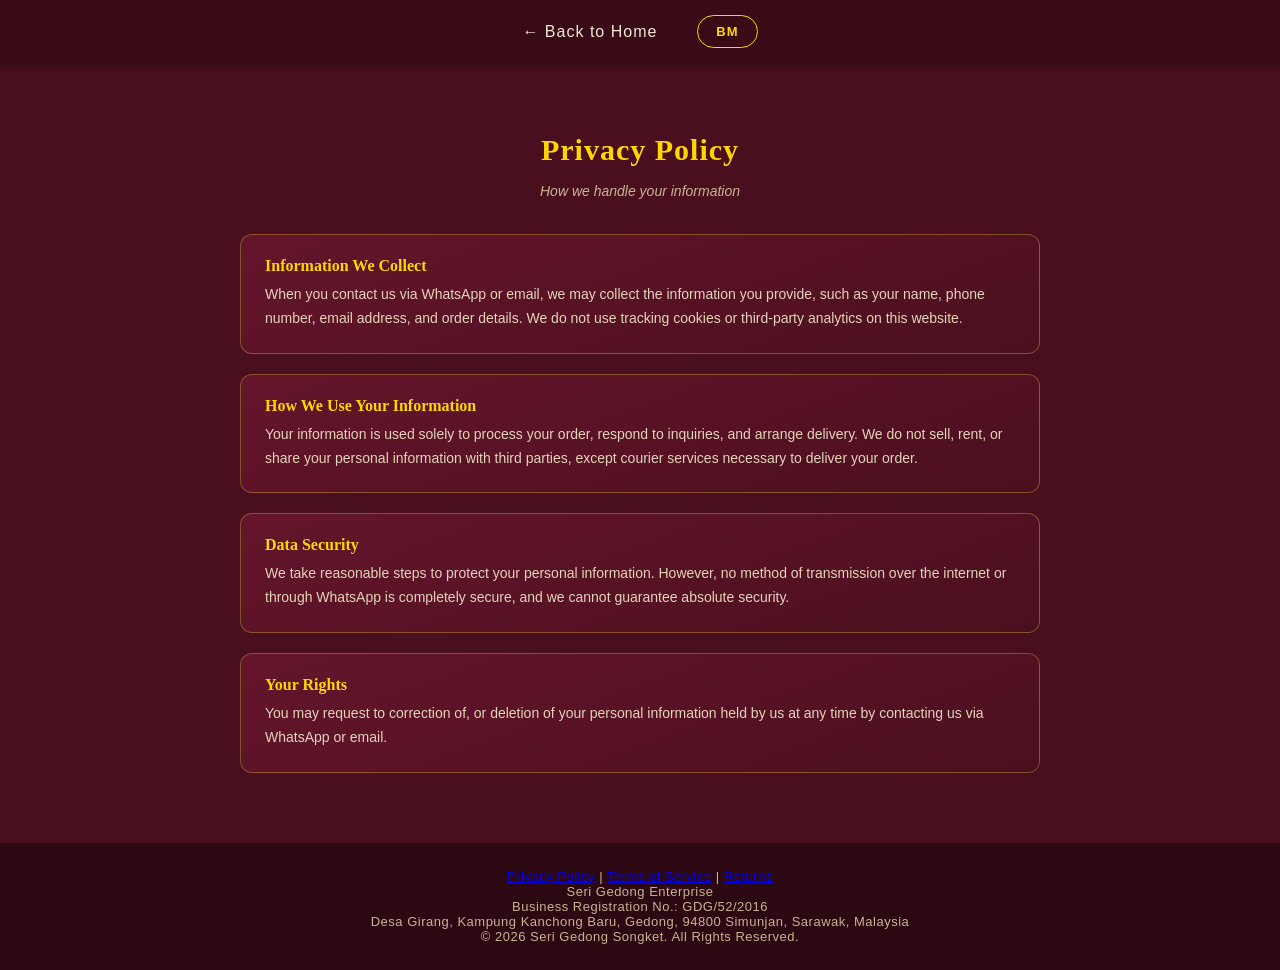
==== privacy-policy.html @ 2483d03c "Add files via upload" ====
<!DOCTYPE html>
<html lang="en">

<head>
    <meta charset="UTF-8">
    <meta name="viewport" content="width=device-width, initial-scale=1.0">
    <title>Privacy Policy - Seri Gedong Songket</title>

    <meta name="description" content="Privacy Policy for Seri Gedong Songket - how we collect, use, and protect your personal information.">

    <link rel="icon" type="image/jpeg" href="gallery/maskota logo.jpg">

    <link rel="stylesheet" href="style.css">
</head>

<body>

    <!-- Navigation -->
    <nav>
        <ul>
            <li><a href="index.html" data-en="&larr; Back to Home" data-ms="&larr; Kembali ke Laman Utama">&larr; Back to Home</a></li>
            <li class="lang-toggle">
                <button type="button" id="langToggleBtn">BM</button>
            </li>
        </ul>
    </nav>

    <!-- Privacy Policy -->
    <section id="privacy-policy">

        <h2 data-en="Privacy Policy" data-ms="Dasar Privasi">Privacy Policy</h2>
        <p class="section-hint" data-en="How we handle your information" data-ms="Cara kami mengendalikan maklumat anda">How we handle your information</p>

        <div class="policy-content">

            <div class="policy-item">
                <h3 data-en="Information We Collect" data-ms="Maklumat Yang Kami Kumpul">Information We Collect</h3>
                <p data-en="When you contact us via WhatsApp or email, we may collect the information you provide, such as your name, phone number, email address, and order details. We do not use tracking cookies or third-party analytics on this website." data-ms="Apabila anda menghubungi kami melalui WhatsApp atau emel, kami mengumpul maklumat yang anda berikan, seperti nama, nombor telefon, alamat emel, dan butiran pesanan. Kami tidak menggunakan kuki penjejakan atau perkhidmatan analitik pihak ketiga di laman web ini.">When you contact us via WhatsApp or email, we may collect the information you provide, such as your name, phone number, email address, and order details. We do not use tracking cookies or third-party analytics on this website.</p>
            </div>

            <div class="policy-item">
                <h3 data-en="How We Use Your Information" data-ms="Cara Kami Menggunakan Maklumat Anda">How We Use Your Information</h3>
                <p data-en="Your information is used solely to process your order, respond to inquiries, and arrange delivery. We do not sell, rent, or share your personal information with third parties, except courier services necessary to deliver your order." data-ms="Maklumat anda digunakan semata-mata untuk memproses pesanan anda, menjawab pertanyaan, dan mengaturkan penghantaran. Kami tidak menjual, menyewa, atau berkongsi maklumat peribadi anda dengan pihak ketiga, kecuali perkhidmatan kurier yang diperlukan untuk menghantar pesanan anda.">Your information is used solely to process your order, respond to inquiries, and arrange delivery. We do not sell, rent, or share your personal information with third parties, except courier services necessary to deliver your order.</p>
            </div>

            <div class="policy-item">
                <h3 data-en="Data Security" data-ms="Keselamatan Data">Data Security</h3>
                <p data-en="We take reasonable steps to protect your personal information. However, no method of transmission over the internet or through WhatsApp is completely secure, and we cannot guarantee absolute security." data-ms="Kami mengambil langkah-langakh yang munasabah untuk melindungi maklumat peribadi anda. Walau bagaimanapun, tiada kaedah penghantaran melalui internet atau WhatsApp yang benar-benar selamat, dan kami tidak dapat menjamin keselamatan mutlak.">We take reasonable steps to protect your personal information. However, no method of transmission over the internet or through WhatsApp is completely secure, and we cannot guarantee absolute security.</p>
            </div>

            <div class="policy-item">
                <h3 data-en="Your Rights" data-ms="Hak Anda">Your Rights</h3>
                <p data-en="You may request to correction of, or deletion of your personal information held by us at any time by contacting us via WhatsApp or email." data-ms="Anda boleh memohon untuk mengakses, membetulkan atau memadam maklumat peribadi anda yang disimpan oleh kami pada bila-bila masa dengan menghubungi kami melalui WhatsApp atau emel.">You may request to correction of, or deletion of your personal information held by us at any time by contacting us via WhatsApp or email.</p>
            </div>

        </div>

    </section>

    <!-- Footer -->
    <footer>
        <div class="footer-links">
            <a href="privacy-policy.html" data-en="Privacy Policy" data-ms="Dasar Privasi">Privacy Policy</a>
            <span>|</span>
            <a href="terms-of-service.html" data-en="Terms of Service" data-ms="Terma Perkhidmatan">Terms of Service</a>
            <span>|</span>
            <a href="index.html#return-policy" data-en="Returns" data-ms="Pemulangan">Returns</a>
        </div>
        <div class="footer-legal">
            <p data-en="Seri Gedong Enterprise" data-ms="Seri Gedong Enterprise">Seri Gedong Enterprise</p>
            <p data-en="Business Registration No.: GDG/52/2016" data-ms="No. Pendaftaran Perniagaan: GDG/52/2016">Business Registration No.: GDG/52/2016</p>
            <p data-en="Desa Girang, Kampung Kanchong Baru, Gedong, 94800 Simunjan, Sarawak, Malaysia" data-ms="Desa Girang, Kampung Kanchong Baru, Gedong, 94800 Simunjan, Sarawak, Malaysia">Desa Girang, Kampung Kanchong Baru, Gedong, 94800 Simunjan, Sarawak, Malaysia</p>
        </div>
        <span data-en="© 2026 Seri Gedong Songket. All Rights Reserved." data-ms="© 2026 Seri Gedong Songket. Hak Cipta Terpelihara.">© 2026 Seri Gedong Songket. All Rights Reserved.</span>
    </footer>

    <script>
        document.addEventListener('DOMContentLoaded', function() {
            var langBtn = document.getElementById('langToggleBtn');
            if (!langBtn) return;

            var currentLang = localStorage.getItem('siteLang') || 'en';

            function applyLanguage(lang) {
                var elements = document.querySelectorAll('[data-en][data-ms]');
                elements.forEach(function(el) {
                    el.innerHTML = lang === 'ms' ? el.getAttribute('data-ms') : el.getAttribute('data-en');
                });
                langBtn.textContent = lang === 'ms' ? 'EN' : 'BM';
                localStorage.setItem('siteLang', lang);
                currentLang = lang;
            }

            langBtn.addEventListener('click', function() {
                applyLanguage(currentLang === 'ms' ? 'en' : 'ms');
            });

            applyLanguage(currentLang);
        });
    </script>

</body>
</html>
---- style.css ----
/* =====================================
   SERI GEDONG SONGKET
===================================== */

*{
    margin:0;
    padding:0;
    box-sizing:border-box;
}

html{
    overflow-x: hidden;
}

body{
    font-family:'Poppins', Arial, Helvetica, sans-serif;
    background:#4a0f1e;
    color:#f3e6d8;
    overflow-x: hidden;
}

img{
    max-width:100%;
    height:auto;
}

h1, h2, h3{
    font-family:'Playfair Display', Georgia, serif;
}

/* NAVIGATION */

nav{
    background:#390b16;
    position:sticky;
    top:0;
    z-index:100;
    box-shadow:0 2px 10px rgba(0,0,0,0.4);
}

nav ul{
    list-style:none;
    display:flex;
    justify-content:center;
    align-items:center;
    flex-wrap:wrap;
}

nav li{
    margin:15px 20px;
}

nav a{
    color:#f3e6d8;
    text-decoration:none;
    font-size:16px;
    letter-spacing:1px;
    transition:.3s;
}

nav a:hover{
    color:gold;
}

/* LANGUAGE TOGGLE */

.lang-toggle{
    margin:15px 20px;
}

#langToggleBtn{
    margin-top:0;
    padding:8px 18px;
    background:transparent;
    color:gold;
    border:1px solid gold;
    border-radius:20px;
    font-size:13px;
    font-weight:700;
    letter-spacing:1px;
    cursor:pointer;
    transition:.3s;
}

#langToggleBtn:hover{
    background:gold;
    color:#4a0f1e;
}

/* NAV SEARCH ICON */

.nav-search{
    display:flex;
    align-items:center;
    margin:15px 20px;
}

.nav-search-input{
    width:0;
    padding:0;
    border:none;
    background:transparent;
    color:#f3e6d8;
    font-size:14px;
    font-family:'Poppins', sans-serif;
    outline:none;
    opacity:0;
    transition:width .3s ease, opacity .3s ease, padding .3s ease;
}

.nav-search-input.open{
    width:160px;
    padding:6px 10px;
    opacity:1;
    background:rgba(101,21,43,0.5);
    border:1px solid rgba(212,175,55,0.5);
    border-radius:20px;
    margin-right:8px;
}

.nav-search-input::placeholder{
    color:#c9b391;
}

#productSearchToggle{
    background:transparent;
    border:none;
    color:#f3e6d8;
    cursor:pointer;
    padding:0;
    margin-top:0;
    display:flex;
    align-items:center;
    transition:color .3s;
}

#productSearchToggle:hover{
    color:gold;
}

/* DIVIDER */

.divider{
    max-width:700px;
    height:2px;
    margin:0 auto;
    background:linear-gradient(to right, transparent, gold, transparent);
    opacity:0.6;
}

/* HOME */

#home{
    display:flex;
    flex-direction:column;
    justify-content:center;
    align-items:center;
    text-align:center;
    padding:70px 20px 60px;
    background:radial-gradient(circle at center, #5d1225 0%, #4a0f1e 70%);
}

/* MASKOTA LOGO */

.hero-logo{
    width:220px;
    height:220px;
    object-fit:contain;
    border-radius:50%;
    border:5px solid gold;
    background:#4a0f1e;
    padding:15px;
    box-shadow:0 0 25px gold;
    animation:floatLogo 3s ease-in-out infinite;
}

@keyframes floatLogo{
    0%   { transform:translateY(0px); }
    50%  { transform:translateY(-10px); }
    100% { transform:translateY(0px); }
}

.hero-text h2{
    margin-top:30px;
    color:gold;
    font-size:38px;
    letter-spacing:1px;
}

.hero-text p{
    margin-top:15px;
    max-width:650px;
    line-height:1.8;
    font-size:17px;
    color:#e5d3ba;
}

/* BUTTON */

button{
    margin-top:25px;
    padding:14px 34px;
    background:gold;
    color:#4a0f1e;
    border:none;
    border-radius:30px;
    font-size:16px;
    font-weight:600;
    letter-spacing:1px;
    cursor:pointer;
    transition:.3s;
}

button:hover{
    background:#f3e6d8;
    box-shadow:0 0 18px gold;
}

/* SECTION */

section{
    padding:70px 40px;
    max-width:1200px;
    margin:0 auto;
}

section h2{
    text-align:center;
    color:gold;
    font-size:30px;
    letter-spacing:1px;
    margin-bottom:12px;
}

section > p{
    max-width:750px;
    margin:0 auto;
    text-align:center;
    line-height:1.8;
    font-size:16px;
    color:#e5d3ba;
}

.section-hint{
    text-align:center;
    color:#c9b391;
    font-size:14px;
    margin-bottom:30px;
    font-style:italic;

}

.section-note{
    text-align:center;
    color:#c9b391;
    font-size:12px;
    font-style:italic;
    margin-top:24px;
}

/* HISTORY */

.history-content{
    max-width:800px;
    margin:0 auto;
}

.history-content p{
    line-height:1.9;
    font-size:16px;
    color:#e5d3ba;
    margin-bottom:20px;
    text-align:center;
}

/* PRODUCT GRID */

.product-grid{
    display:grid;
    grid-template-columns:repeat(auto-fit,minmax(220px,1fr));
    gap:28px;
}

.card{
    background:linear-gradient(160deg, #65152b, #4a0f1e);
    border:1px solid rgba(212,175,55,0.5);
    border-radius:12px;
    overflow:hidden;
    text-align:center;
    transition:.35s;
    cursor:pointer;
}

.card img{
    width:100%;
    aspect-ratio:4/5;
    object-fit:cover;
    display:block;
    border-bottom:1px solid rgba(212,175,55,0.4);
}

.card h3{
    margin:16px 12px 4px;
    font-size:16px;
    color:#f3e6d8;
    font-family:'Poppins', sans-serif;
    font-weight:500;
}

.card .price{
    margin:0 0 18px;
    color:gold;
    font-size:14px;
    font-weight:600;
}

.card:hover{
    transform:translateY(-8px);
    box-shadow:0 10px 25px rgba(212,175,55,0.35);
    border-color:gold;
}

/* GALLERY FILTERS */

.gallery-filters{
    display:flex;
    justify-content:center;
    flex-wrap:wrap;
    gap:14px;
    margin-bottom:40px;
}

.filter-btn{
    background:transparent;
    color:#e5d3ba;
    border:1px solid rgba(212,175,55,0.5);
    border-radius:30px;
    padding:10px 22px;
    font-size:14px;
    font-weight:600;
    letter-spacing:0.5px;
    cursor:pointer;
    transition:.3s;
    margin-top:0;
}

.filter-btn:hover{
    border-color:gold;
    color:gold;
}

.filter-btn.active{
    background:gold;
    color:#4a0f1e;
    border-color:gold;
    box-shadow:0 0 14px rgba(212,175,55,0.5);
}

.gallery-hidden{
    display:none !important;
}

/* =====================================
   GALLERY — CATEGORIES + PREMIUM LAYOUT
===================================== */
.gallery-category{
    margin-bottom:55px;
}
.gallery-category:last-child{
    margin-bottom:0;
}

.gallery-category h3{
    color:gold;
    font-size:20px;
    text-align:center;
    letter-spacing:0.5px;
    margin-bottom:26px;
}

.gallery-category h3::after{
    content:"";
    display:block;
    width:60px;
    height:2px;
    background:gold;
    margin:10px auto 0;
    opacity:0.6;
}

/* Base gallery grid */
.gallery{
    display:grid;
    gap:26px;
}

/* 2-image layout — larger, side-by-side showcase */
.gallery-two{
    grid-template-columns:repeat(2, 1fr);
    max-width:800px;
    margin:0 auto;
}

/* 3-image layout — balanced row */
.gallery-three{
    grid-template-columns:repeat(3, 1fr);
}

@media (max-width:700px){
    .gallery-two,
    .gallery-three{
        grid-template-columns:1fr;
    }
}

.gallery figure{
    margin:0;
    position:relative;
    background:#3a0c17;
    border:1px solid rgba(212,175,55,0.4);
    border-radius:10px;
    overflow:hidden;
    cursor:pointer;
    transition:.35s;
}

.gallery figure:hover{
    transform:translateY(-6px);
    box-shadow:0 12px 26px rgba(212,175,55,0.35);
    border-color:gold;
}

.gallery img{
    width:100%;
    aspect-ratio:4/3;
    object-fit:cover;
    display:block;
    transition:transform .5s ease;
}

.gallery figure:hover img{
    transform:scale(1.06);
}

.gallery figcaption{
    position:absolute;
    bottom:0;
    left:0;
    right:0;
    background:linear-gradient(transparent, rgba(0,0,0,0.8));
    padding:32px 12px 12px;
    opacity:0;
    transition:opacity .35s ease;
    text-align:center;
    color:gold;
    font-size:14px;
    letter-spacing:0.5px;
}

.gallery figure:hover figcaption{
    opacity:1;
}

/* Gallery Lightbox */

#galleryLightbox{
    display:none;
    position:fixed;
    inset:0;
    background:rgba(20,4,9,0.94);
    z-index:1000;
    align-items:center;
    justify-content:center;
    flex-direction:column;
    padding:20px;
}
#galleryLightbox.open{
    display:flex;
}

#galleryLightboxImg{
    max-width:85vw;
    max-height:75vh;
    border-radius:10px;
    border:2px solid gold;
    box-shadow:0 0 40px rgba(212,175,55,0.4);
}

#galleryLightboxCaption{
    color:gold;
    margin-top:16px;
    font-size:15px;
    text-align:center;
    letter-spacing:0.5px;
}

#galleryLightboxClose{
    position:absolute;
    top:20px;
    right:30px;
    color:gold;
    font-size:34px;
    cursor:pointer;
    transition:.2s;
}
#galleryLightboxClose:hover{
    color:#fff;
    transform:scale(1.1);
}

/* BUSINESS INFO */

.info-grid{
    display: grid;
    grid-template-columns:repeat(auto-fit,minmax(240px,1fr));
    gap:28px;
    margin-top:20px;
}

.info-card{
    background:linear-gradient(160deg, #65152b, #4a0f1e);
    border:1px solid rgba(212,175,55,0.4);
    border-radius:12px;
    padding:28px 24px;
    text-align:center;
    transition:.3s;
}

.info-card:hover{
    transform:translateY(-6px);
    border-color:gold;
    box-shadow:0 10px 22px rgba(212,175,55,0.3);
}

.info-card h3{
    color:gold;
    font-size:19px;
    margin-bottom:16px;
}

.info-card p{
    color:#e5d3ba;
    font-size:14px;
    line-height:1.7;
    margin-bottom:6px;
}

.info-card .info-note{
    color:#c9b391;
    font-size:12px;
    font-style:italic;
    margin-top:12px;
}

/* RETURN POLICY */

.policy-content{
    max-width:800px;
    margin:20px auto 0;
    display:flex;
    flex-direction:column;
    gap:20px;
}

.policy-item{
    background:linear-gradient(160deg, #65152b, #4a0f1e);
    border:1px solid rgba(212,175,55,0.4);
    border-radius:12px;
    padding:22px 24px;
    transition:.3s;
}

.policy-item:hover{
    border-color:gold;
}

.policy-item h3{
    color:gold;
    font-size:16px;
    margin-bottom:8px;
}

.policy-item p{
    color:#e5d3ba;
    font-size:14px;
    line-height:1.7;
}

/* FAQ */

.faq-list{
    max-width:800px;
    margin:20px auto 0;
    display:flex;
    flex-direction:column;
    gap:16px;
}

.faq-item{
    background:linear-gradient(160deg, #65152b, #4a0f1e);
    border:1px solid rgba(212,175,55,0.4);
    border-radius:12px;
    padding:20px 24px;
    transition:.3s;
}

.faq-item:hover{
    border-color:gold;
}

.faq-item summary{
    color:#f3e6d8;
    font-size:16px;
    font-weight:600;
    cursor:pointer;
    list-style:none;
    display:flex;
    justify-content:space-between;
    align-items:center;
}

.faq-item summary::-webkit-details-marker{
    display:none;
}

.faq-item summary::after{
    content:"+";
    color:gold;
    font-size:22px;
    font-weight:400;
    margin-left:16px;
    transition:.3s;
}

.faq-item[open] summary::after{
    transform:rotate(45deg);
}

.faq-item[open] summary{
    color:gold;
    margin-bottom:12px;
}

.faq-item p{
    color:#e5d3ba;
    font-size:14px;
    line-height:1.7;
}

/* CONTACT */

.contact-grid{
    display:grid;
    grid-template-columns:repeat(auto-fit,minmax(220px,1fr));
    gap:22px;
    max-width:900px;
    margin:0 auto;
}

.contact-item{
    display:flex;
    flex-direction:column;
    align-items:center;
    gap:8px;
    background:rgba(101,21,43,0.4);
    border:1px solid rgba(212,175,55,0.35);
    border-radius:12px;
    padding:22px 16px;
    transition:.3s;
}

.contact-item:hover{
    border-color:gold;
    transform:translateY(-4px);
}

.contact-item .icon{
    font-size:26px;
}

.contact-item p{
    font-size:14px;
    color:#f3e6d8;
    text-align:center;
    word-break:break-word;
}

/* CONTACT INFO LIST */

.contact-info{
    text-align:center;
    margin-top:10px;
}

.contact-info p{
    margin-bottom:10px;
    font-size:16px;
    color:e5d3ba;
}

.contact-cta
    text-align:center;
    margin-top:26px;
}

/* MAP EMBED */

.map-container{
    max-width:800px;
    margin:36px auto 0;
    border:3px solid gold;
    border-radius:15px;
    overflow:hidden;
    box-shadow:0 0 25px rgba(212,175,55,0.4);
}

.map-container iframe{
    display:block;
    width:100%;
}

/* WHATSAPP BUTTON - inline (Contact section) */

.whatsapp-btn{
    display:inline-block;
    margin-top:14px;
    padding:14px 34px;
    background:gold;
    color:#4a0f1e;
    border:none;
    border-radius:30px;
    font-size:16px;
    font-weight:600;
    letter-spacing:1px;
    text-decoration:none;
    cursor:pointer;
    transition:.3s;
}

.whatsapp-btn:hover{
    background:#f3e6d8;
    box-shadow:0 0 18px gold;
}

/* WHATSAPP FLOATING BUTTON */

.whatsapp-float{
    position:fixed;
    bottom:24px;
    right:24px;
    width:58px;
    height:58px;
    border-radius:50%;
    background:linear-gradient(160deg, #65152b, #4a0f1e);
    border:2px solid gold;
    display:flex;
    align-items:center;
    justify-content:center;
    box-shadow:0 0 20px rgba(212,175,55,0.5);
    z-index:1000;
    transition:.3s;
}

.whatsapp-float:hover{
    transform:translateY(-4px) scale(1.06);
    box-shadow:0 0 26px gold;
    border-color:#f3e6d8;
}

.whatsapp-float img{
    width:28px;
    height:28px;
    filter:invert(80%) sepia(60%) saturate(500%) hue-rotate(2deg) brightness(105%);
}

/* FACEBOOK FLOATING BUTTON */

.facebook-float{
    position:fixed;
    bottom:94px;
    right:24px;
    width:58px;
    height:58px;
    border-radius:50%;
    background:linear-gradient(160deg, #65152b, #4a0f1e);
    border:2px solid gold;
    display:flex;
    align-items:center;
    justify-content:center;
    box-shadow:0 0 20px rgba(212,175,55,0.5);
    z-index:1000;
    transition:.3s;
}

.facebook-float:hover{
    transform:translateY(-4px) scale(1.06);
    box-shadow:0 0 26px gold;
    border-color:#f3e6d8;
}

.facebook-float img{
    width:28px;
    height:28px;
    filter:invert(80%) sepia(60%) saturate(500%) hue-rotate(2deg) brightness(105%);
}

/* INSTAGRAM FLOATING BUTTON */

.instagram-float{
    position:fixed;
    bottom:164px;
    right:24px;
    width:58px;
    height:58px;
    border-radius:50%;
    background:linear-gradient(160deg, #65152b, #4a0f1e);
    border:2px solid gold;
    display:flex;
    align-items:center;
    justify-content:center;
    box-shadow:0 0 20px rgba(212,175,55,0.5);
    z-index:1000;
    transition:.3s;
}

.instagram-float:hover{
    transform:translateY(-4px) scale(1.06);
    box-shadow:0 0 26px gold;
    border-color:#f3e6d8;
}

.instagram-float img{
    width:28px;
    height:28px;
    filter:invert(80%) sepia(60%) saturate(500%) hue-rotate(2deg) brightness(105%);
}

/* TIKTOK FLOATING BUTTON */

.tiktok-float{
    position:fixed;
    bottom:234px;
    right:24px;
    width:58px;
    height:58px;
    border-radius:50%;
    background:linear-gradient(160deg, #65152b, #4a0f1e);
    border:2px solid gold;
    display:flex;
    align-items:center;
    justify-content:center;
    box-shadow:0 0 20px rgba(212,175,55,0.5);
    z-index:1000;
    transition:.3s;
}

.tiktok-float:hover{
    transform:translateY(-4px) scale(1.06);
    box-shadow:0 0 26px gold;
    border-color:#f3e6d8;
}

.tiktok-float img{
    width:28px;
    height:28px;
    filter:invert(80%) sepia(60%) saturate(500%) hue-rotate(2deg) brightness(105%);
}

/* FOOTER */

footer{
    background:#2b0812;
    text-align:center;
    padding:26px;
    font-size:13px;
    color:#c9b391;
    letter-spacing:0.5px;
}

/* PRODUCT POPUP MODAL */

.modal{
    display:none;
    position:fixed;
    inset:0;
    background:rgba(0,0,0,0.75);
    z-index:1000;
    align-items:center;
    justify-content:center;
    padding:20px;
}

.modal.open{
    display:flex;
}

.modal-content{
    background:linear-gradient(160deg, #5d1225, #3a0c17);
    border:1px solid gold;
    border-radius:14px;
    max-width:900px;
    width:100%;
    max-height:85vh;
    overflow-y:auto;
    padding:30px;
    position:relative;
    box-shadow:0 0 40px rgba(212,175,55,0.4);
}

.modal-close{
    position:absolute;
    top:14px;
    right:20px;
    font-size:30px;
    color:gold;
    cursor:pointer;
    line-height:1;
    transition:.2s;
}

.modal-close:hover{
    color:#fff;
    transform:scale(1.1);
}
#modalTitle{
    color:gold;
    text-align:center;
    margin-bottom:22px;
    font-size:26px;
}

.modal-images{
    display:grid;
    grid-template-columns:repeat(auto-fit, minmax(220px, 1fr));
    gap:18px;
}

.modal-images img{
    width:100%;
    border-radius:10px;
    border:1px solid rgba(212,175,55,0.4);
    object-fit:cover;
}

.modal-images .no-image{
    color:#c9b391;
    text-align:center;
    padding:30px;
    font-style:italic;
    grid-column:1/-1;
}

/* ABOUT — OWNER */

.about-owner{
    display:flex;
    align-items:center;
    gap:40px;
    max-width:900px;
    margin:40px auto 0;
    flex-wrap:wrap;
}

.owner-photo{
    width:220px;
    height:220px;
    object-fit:cover;
    border-radius:50%;
    border:4px solid gold;
    box-shadow:0 0 20px rgba(212,175,55,0.4);
    flex-shrink:0;
}

.owner-bio{
    flex:1;
    min-width:280px;
}

.owner-bio h3{
    color:gold;
    font-size:20px;
    margin-bottom:14px;
    text-align:left;
}

.owner-bio p{
    text-align:left;
    line-height:1.8;
    color:#e5d3ba;
    margin-bottom:14px;
}

/* ORG CHART */

.org-chart{
    display:flex;
    flex-direction:column;
    align-items:center;
    gap:0;
}

.org-level{
    display:flex;
    justify-content:center;
    flex-wrap:wrap;
    gap:24px;
    position:relative;
    margin-top:36px;
}

.org-level-1{
    margin-top:0;
}

.org-level-1::before{
    display:none;
}

.org-card{
    background:linear-gradient(160deg, #65152b, #4a0f1e);
    border:1px solid rgba(212,175,55,0.4);
    border-radius:12px;
    padding:20px 22px;
    text-align:center;
    transition:.3s;
    min-width:200px;
}

.org-card:hover{
    border-color:gold;
    box-shadow:0 10px 22px rgba(212,175,55,0.3);
}

.org-founder{
    border-color:gold;
    box-shadow:0 0 20px rgba(212,175,55,0.4);
}

.org-card h3{
    color:#f3e6d8;
    font-size:15px;
    margin-bottom:6px;
    line-height:1.4;
}

.org-role{
    color:gold;
    font-size:13px;
    font-weight:600;
    letter-spacing:0.5px;
}

.org-dept{
    max-width:320px;
    text-align:left;
}

.org-dept h3{
    color:gold;
    text-align:center;
    margin-bottom:14px;
    font-size:15px;
    line-height:1.4;
}

.org-staff-list{
    list-style:none;
}

.org-staff-list li{
    color:#e5d3ba;
    font-size:13px;
    padding:6px 0;
    border-bottom:1px solid rgba(212,175,55,0.15);
}

.org-staff-list li:last-child{
    border-bottom:none;
}

.org-staff-list li span{
    display:block;
    color:#c9b391;
    font-size:11px;
    font-style:italic;
    margin-top:2px;
}

/* HOW TO ORDER */

.order-steps{
    display:grid;
    grid-template-columns:repeat(auto-fit,minmax(200px,1fr));
    gap:28px;
    margin-top:20px;
}

.order-step{
    background:linear-gradient(160deg, #65152b, #4a0f1e);
    border:1px solid rgba(212,175,55,0.4);
    border-radius:12px;
    padding:26px 20px;
    text-align:center;
    transition:.3s;
}

.order-step:hover{
    transform:translateY(-6px);
    border-color:gold;
    box-shadow:0 10px 22px rgba(212,175,55,0.3);
}

.order-step-number{
    display:inline-block;
    width:36px;
    height:36px;
    line-height:36px;
    border-radius:50%;
    background:gold;
    color:#4a0f1e;
    font-weight:700;
    font-family:'Playfair Display', serif;
    margin-bottom:12px;
}

.order-step h3{
    color:#f3e6d8;
    font-size:16px;
    margin-bottom:8px;
}

.order-step p{
    color:#e5d3ba;
    font-size:14px;
    line-height:1.6;
}

/* GOOGLE REVIEWS CTA */

.google-review-cta{
    max-width:400px;
    margin:20px auto 0;
    background:linear-gradient(160deg, #65152b, #4a0f1e);
    border:1px solid rgba(212,175,55,0.4);
    border-radius:16px;
    padding:36px 30px;
    text-align:center;
    transition:.3s;
}

.google-review-cta:hover{
    border-color:gold;
    box-shadow:0 10px 25px rgba(212,175,55,0.3);
}

.google-review-cta svg{
    margin-bottom:16px;
}

.google-review-text{
    color:#e5d3ba;
    font-size:15px;
    margin-bottom:6px;
}

/* PROCESS */

.process-grid{
    display:grid;
    grid-template-columns:repeat(auto-fit,minmax(200px,1fr));
    gap:28px;
    margin-top:20px;
}

.process-step{
    background:linear-gradient(160deg, #65152b, #4a0f1e);
    border:1px solid rgba(212,175,55,0.4);
    border-radius:12px;
    padding:26px 20px;
    text-align:center;
    transition:.3s;
}

.process-step:hover{
    transform:translateY(-6px);
    border-color:gold;
    box-shadow:0 10px 22px rgba(212,175,55,0.3);
}

.step-number{
    display:inline-block;
    width:36px;
    height:36px;
    line-height:36px;
    border-radius:50%;
    background:gold;
    color:#4a0f1e;
    font-weight:700;
    font-family:'Playfair Display', serif;
    margin-bottom:12px;
}

.process-step h3{
    color:#f3e6d8;
    font-size:16px;
    margin-bottom:8px;
}

.process-step p{
    color:#e5d3ba;
    font-size:14px;
    line-height:1.6;
}

/* PROCESS CTA */

.process-cta{
    text-align:center;
    max-width:500px;
    margin:40px auto 0;
}

.process-cta p{
    color:#e5d3ba;
    margin-bottom:16px;
    font-size:15px;
    text-align:center;
}

.process-cta a{
    display:inline-block;
}

/* PRODUCTS CTA */

.products-cta{
    text-align:center;
    max-width:300px;
    margin:50px auto 0;
}

.products-cta p{
    color:#e5d3ba;
    margin-bottom:16px;
    font-size:15px;
    text-align:center;
}

.products-cta a{
    display:inline-block;
}
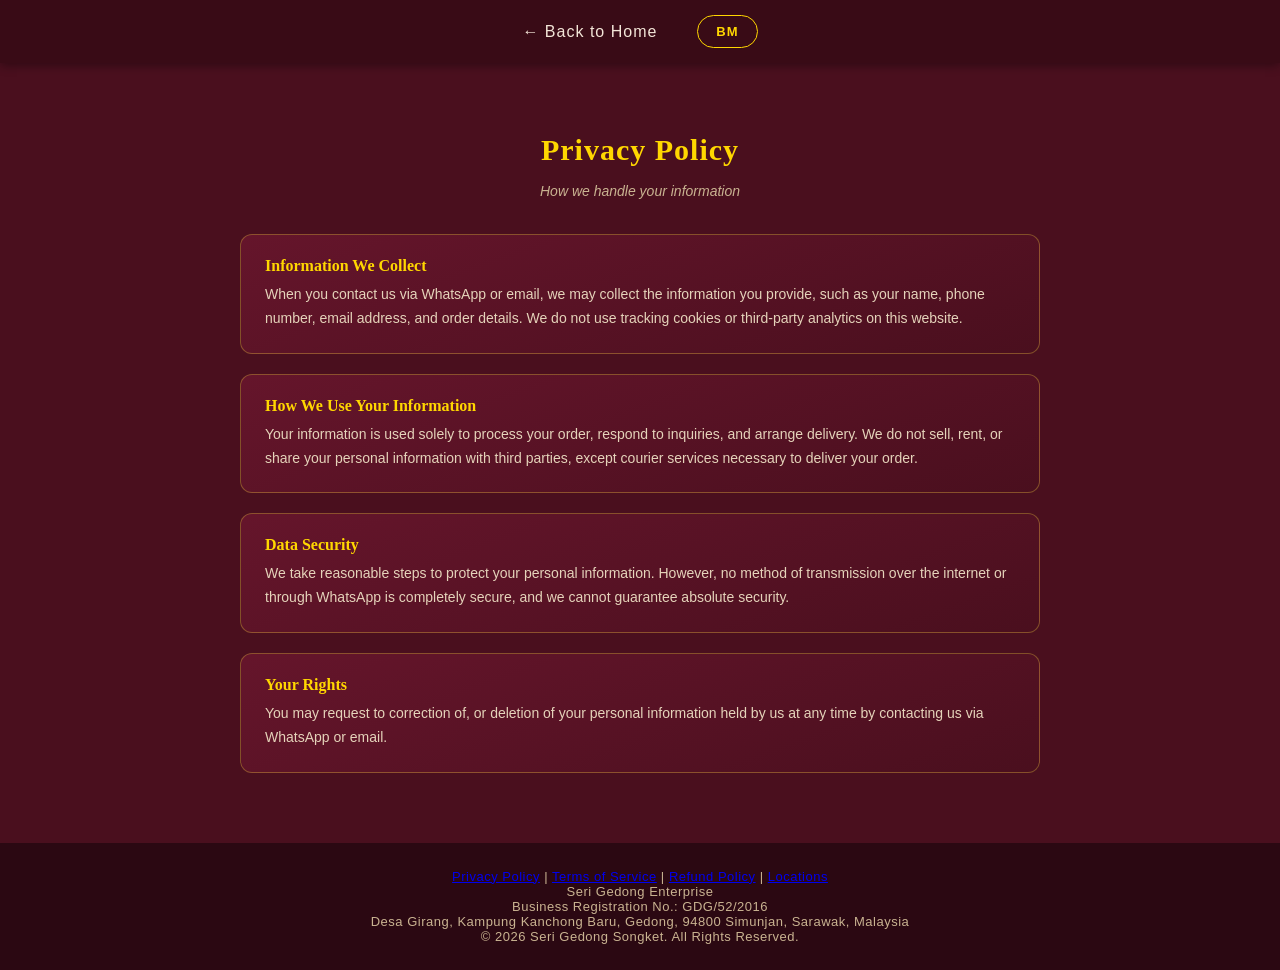
==== commit a03ac637: "Add files via upload" ====
--- a/privacy-policy.html
+++ b/privacy-policy.html
@@ -64,7 +64,9 @@
             <span>|</span>
             <a href="terms-of-service.html" data-en="Terms of Service" data-ms="Terma Perkhidmatan">Terms of Service</a>
             <span>|</span>
-            <a href="index.html#return-policy" data-en="Returns" data-ms="Pemulangan">Returns</a>
+            <a href="refund-policy.html#return-policy" data-en="Refund Policy" data-ms="Pemulangan">Refund Policy</a>
+            <span>|</span>
+            <a href="retail-locations.html" data-en="Locations" data-ms="Lokasi">Locations</a>
         </div>
         <div class="footer-legal">
             <p data-en="Seri Gedong Enterprise" data-ms="Seri Gedong Enterprise">Seri Gedong Enterprise</p>
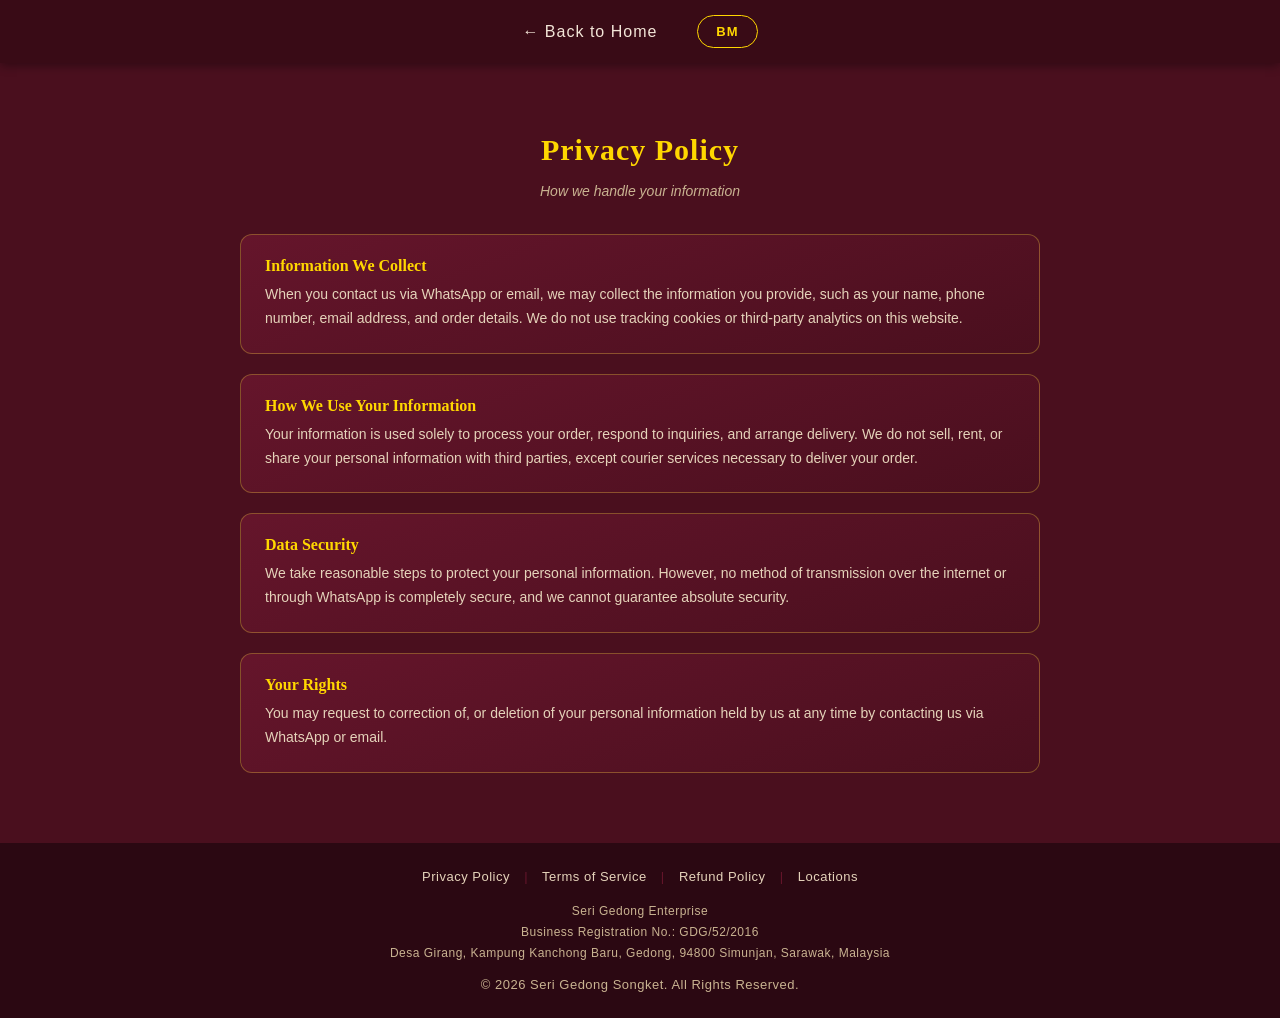
==== commit 9fd84d1d: "Add files via upload" ====
--- a/privacy-policy.html
+++ b/privacy-policy.html
@@ -11,6 +11,15 @@
     <link rel="icon" type="image/jpeg" href="gallery/maskota logo.jpg">
 
     <link rel="stylesheet" href="style.css">
+
+    <!-- Google Analytics -->
+    <script async src="https://www.googletagmanager.com/gtag/js?id=G-75GB7DM0KE"></script>
+    <script>
+        window.dataLayer = window.dataLayer || [];
+        function gtag(){dataLayer.push(arguments);}
+        gtag('js', new Date());
+        gtag('config', 'G-75GB7DM0KE');
+    </script>
 </head>
 
 <body>
@@ -64,7 +73,7 @@
             <span>|</span>
             <a href="terms-of-service.html" data-en="Terms of Service" data-ms="Terma Perkhidmatan">Terms of Service</a>
             <span>|</span>
-            <a href="refund-policy.html#return-policy" data-en="Refund Policy" data-ms="Pemulangan">Refund Policy</a>
+            <a href="refund-policy.html" data-en="Refund Policy" data-ms="Pemulangan">Refund Policy</a>
             <span>|</span>
             <a href="retail-locations.html" data-en="Locations" data-ms="Lokasi">Locations</a>
         </div>
--- a/style.css
+++ b/style.css
@@ -10,6 +10,7 @@
 
 html{
     overflow-x: hidden;
+    scroll-behavior:smooth;
 }
 
 body{
@@ -552,7 +553,7 @@
     margin-top:12px;
 }
 
-/* RETURN POLICY */
+/* REFUND POLICY */
 
 .policy-content{
     max-width:800px;
@@ -877,6 +878,36 @@
     letter-spacing:0.5px;
 }
 
+.footer-links{
+    margin-bottom:18px;
+    font-size:13px;
+}
+
+.footer-links a{
+    color:#e5d3ba;
+    text-decoration:none;
+    transition:.3s;
+}
+.footer-links a:hover{
+    color:gold;
+}
+
+.footer-links span{
+    color:#65152b;
+    margin:0 10px;
+}
+
+.footer-legal{
+    margin-bottom:14px;
+}
+
+.footer-legal p{
+    font-size:12px;
+    color:#c9b391;
+    line-height:1.6;
+    margin-bottom:2px;
+}
+
 /* PRODUCT POPUP MODAL */
 
 .modal{
@@ -1135,6 +1166,83 @@
     line-height:1.6;
 }
 
+/* RETAIL LOCATIONS */
+
+.location-subheading{
+    color:gold;
+    font-size:18px;
+    text-align:center;
+    letter-spacing:0.5px;
+    margin:36px 0 20px;
+}
+
+.location-subheading:first-of-type{
+    margin-top:0;
+}
+
+.location-grid{
+    display:grid;
+    grid-template-columns:repeat(auto-fit,minmax(260px,1fr));
+    gap:28px;
+    margin-top:20px;
+}
+
+.location-card{
+    background:linear-gradient(160deg, #65152b, #4a0f1e);
+    border:1px solid rgba(212,175,55,0.4);
+    border-radius:12px;
+    padding:26px 24px;
+    text-align:center;
+    transition:.3s;
+    overflow:hidden;
+}
+
+.location-photo{
+    width:calc(100% + 48px);
+    margin:-26px -24px 16px -24px;
+    aspect-ratio:4/3;
+    object-fit:cover;
+    object-position:center;
+    display:block;
+    border-bottom:1px solid rgba(212,175,55,0.4);
+}
+
+.location-photo.focus-low{
+    object-position:center 50%;
+}
+
+.location-card:hover{
+    transform:translateY(-6px);
+    border-color:gold;
+    box-shadow:0 10px 22px rgba(212,175,55,0.3);
+}
+
+.location-card h3{
+    color:gold;
+    font-size:17px;
+    margin-bottom:10px;
+}
+
+.location-card p{
+    color:#e5d3ba;
+    font-size:14px;
+    line-height:1.6;
+    margin-bottom:6px;
+}
+
+.location-card a{
+    display:inline-block;
+    color:gold;
+    font-size:13px;
+    font-weight:600;
+    text-decoration:underline;
+    margin-top:8px;
+}
+
+.location-card a:hover{
+    color:#f3e6d8;
+}
+
 /* GOOGLE REVIEWS CTA */
 
 .google-review-cta{
